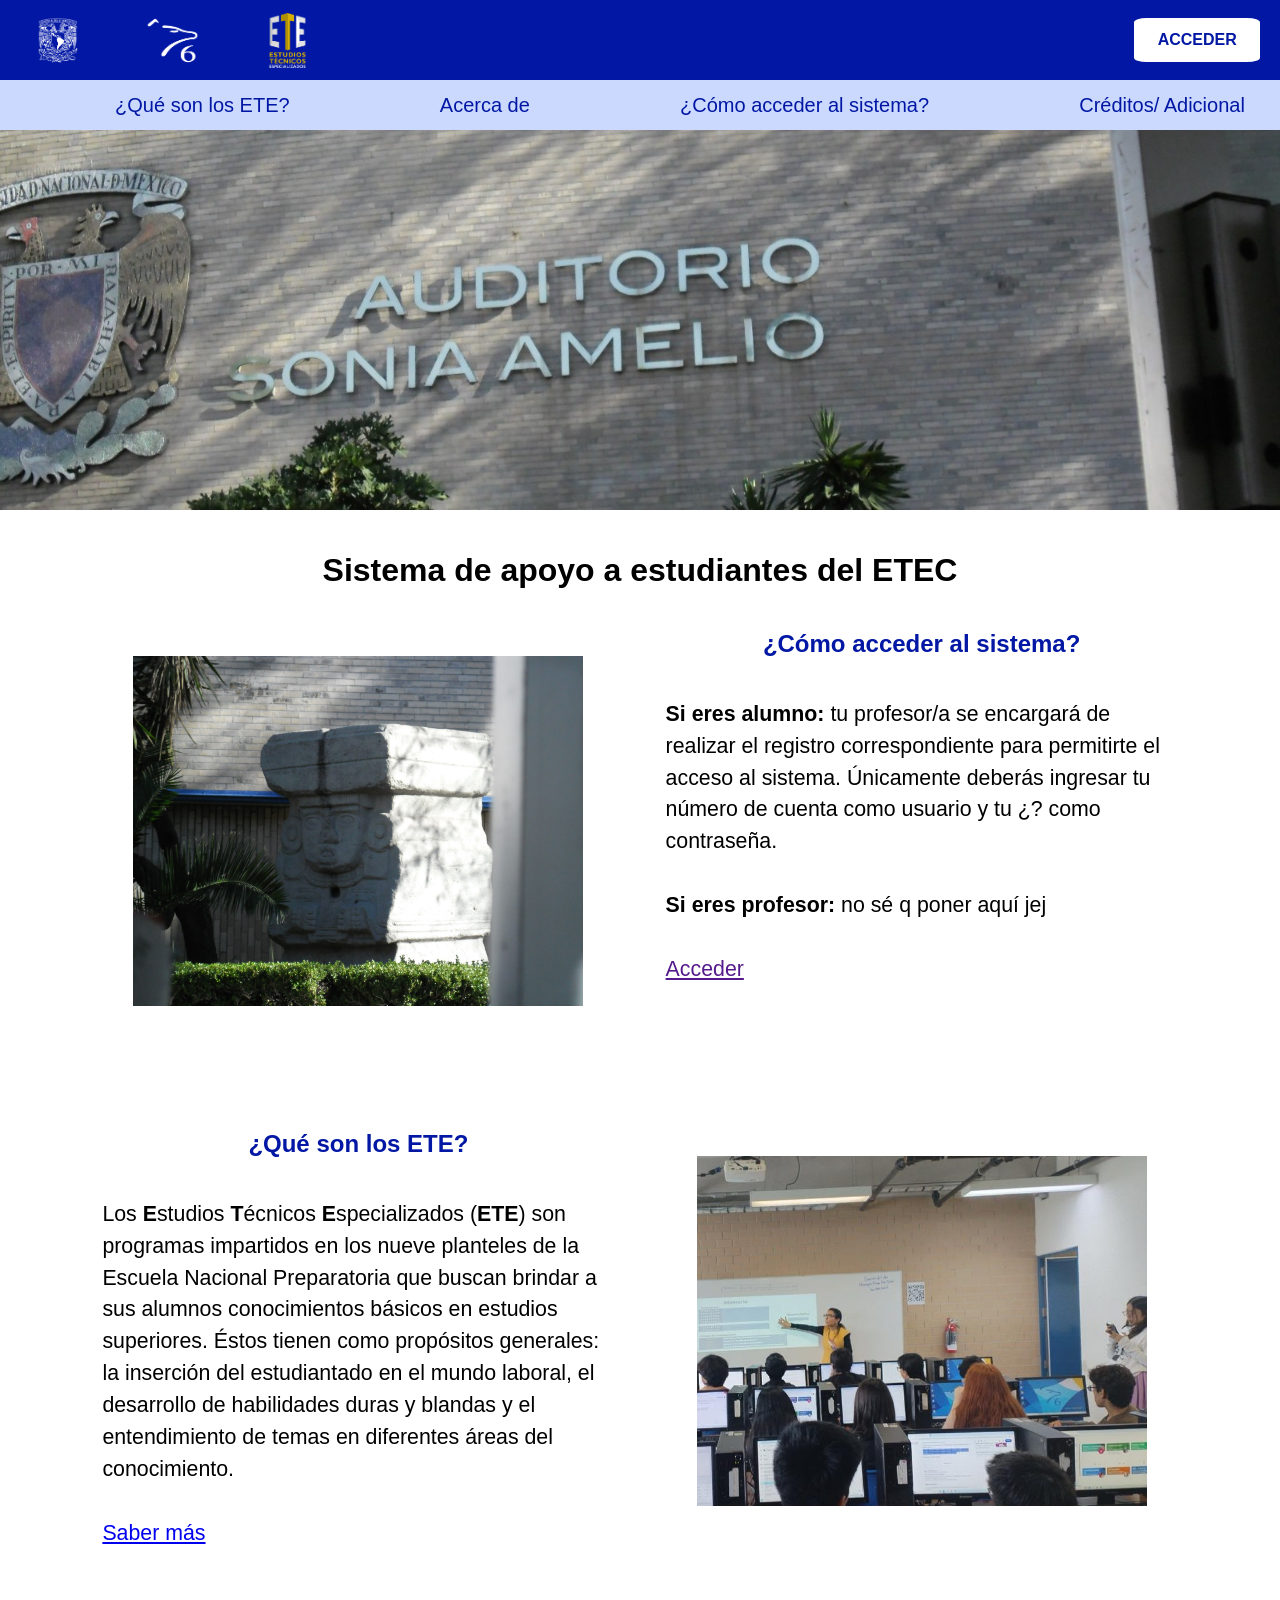
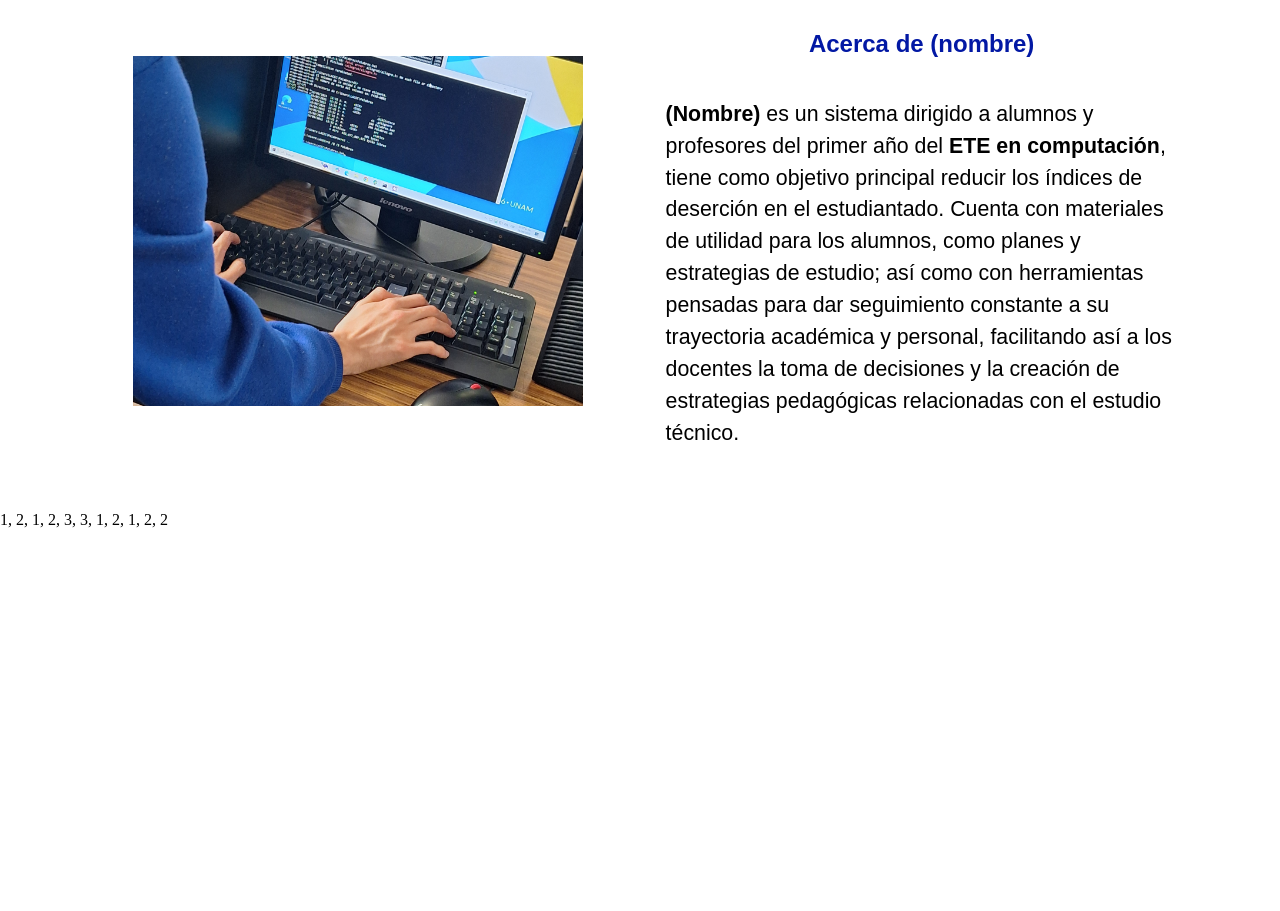
==== templates/index.html @ f6f23903 "feat(index.html) agrega index" ====
<!DOCTYPE html>
<html lang="es">
<head>
    <meta charset="UTF-8">
    <meta name="viewport" content="width=device-width, initial-scale=1.0">
    <link rel="stylesheet" href="../statics/css/inicio.css">

    <title> Inicio </title>
</head>

<body>
    <header>
        <!-- parte superior: muestra los logos de la UNAM, ENP6 y ETE y botón ACCEDER que redirige al login -->
        <div id="barra-logos">
            <img src= "../statics/imgs/logo-unam.png" class="logos" alt="logo UNAM">
            <img src="../statics/imgs/logo-prepa6.png" class="logos" alt="logo prepa seis">
            <img src="../statics/imgs/logo-ete.png" class="logos" alt="logo estudios técnicos especializados">
            <a href="#" id="acceder"> ACCEDER </a>
        </div>

        <!-- navbar (falta diseño responsivo): muestra las secciones dentro de esta página y redirige hacia ellas si se da click -->
        <nav id="barra-texto">
            <ul id = "nav-info">
                <li>
                    <a href="#info-ete"> ¿Qué son los ETE? </a>
                </li>
                <li>
                    <a href="#acerca-de"> Acerca de </a>
                </li>
                <li>
                    <a href="#como-acceder"> ¿Cómo acceder al sistema? </a>
                </li>
                <li>
                    <!-- aquí no supe qué agregar lol, pero se puede meter cualquier cosa -->
                    <a href= ""> Créditos/ Adicional </a>
                </li>
            </ul>
        </nav>
    </header>

    <main>
        <div id="head">
            <img src="../statics/imgs/auditorio.jpeg" id="auditorio">
        </div>
        <h1 class="titulos"> Sistema de apoyo a estudiantes del ETEC </h1>

        <!-- primera sección de este html: da información sobre el registro y acceso al sistema. -->
        <section class="secciones" id="como-acceder">
            <div class="contenedor-izq">
                <img src="../statics/imgs/totem.jpeg" alt="código del ete en computación" class="imagenes">
            </div>
            <div class="contenedor-der">
                <h2 class="titulos"> ¿Cómo acceder al sistema? </h2>
                <p class="info">
                    <b> Si eres alumno: </b> tu profesor/a se encargará de realizar el registro correspondiente para permitirte el acceso al sistema. Únicamente deberás ingresar tu número de cuenta como usuario y tu ¿? como contraseña. <br> <br>
                    <b> Si eres profesor: </b> no sé q poner aquí jej <br> <br>
                    <a href="" > Acceder </a>
                    <!-- falta link de redirección a login -->
                </p>
            </div>
        </section>

        <!-- segunda sección de este html: información general sobre qué es un ete + imagen  -->
        <!-- <div class="secciones" id="info-ete"> -->
        <section class="secciones" id="info-ete">
            <div class="contenedor-der">
                <img src="../statics/imgs/lacec.jpeg" alt="Computadora con código" class="imagenes">
            </div>
            <div class="contenedor-izq">
                <h2 class="titulos"> ¿Qué son los ETE? </h2>
                <p class="info"> Los <b>E</b>studios <b>T</b>écnicos <b>E</b>specializados (<b>ETE</b>) son programas impartidos en los nueve planteles de la Escuela Nacional Preparatoria que buscan brindar a sus alumnos conocimientos básicos en estudios superiores. Éstos tienen como propósitos generales: la inserción del estudiantado en el mundo laboral, el desarrollo de habilidades duras y blandas y el entendimiento de temas en diferentes áreas del conocimiento. <br> <br> <a href="https://www.ete.enp.unam.mx/"> Saber más </a> </p>
            </div>
        </section> 
        <!-- </div> -->

        <!-- tercera sección de este html: información específica sobre el sistema + imagen -->
        <!-- <div class="secciones" id="acerca-de"> -->
        <section class="secciones" id="acerca-de">
            <div class="contenedor-der">
                <h2 class="titulos"> Acerca de (nombre) </h2>
                <p class="info"> <b> (Nombre) </b> es un sistema dirigido a alumnos y profesores del primer año del <b> ETE en computación</b>, tiene como objetivo principal reducir los índices de deserción en el estudiantado. Cuenta con materiales de utilidad para los alumnos, como planes y estrategias de estudio; así como con herramientas pensadas para dar seguimiento constante a su trayectoria académica y personal, facilitando así a los docentes la toma de decisiones y la creación de estrategias pedagógicas relacionadas con el estudio técnico. </p>
            </div>
            <div class="contenedor-izq">
                <img src="../statics/imgs/computadora.jpg" alt="código del ete en computación" class="imagenes">
            </div>
        </section>
        <!-- </div> -->

        <!-- <div class="secciones" id="como-acceder"> -->
    <!-- </div> -->
    </main>
</body>
</html>

1, 2, 1, 2, 3, 3, 1, 2, 1, 2, 2
---- statics/css/inicio.css ----
/* FALTA DISEÑO RESPONSIVO */
/* main {
    display: grid;
} */
body {
    margin: 0;
}

/* para subtitulos de cada sección */
h2 {
    color: #0218a4;
}

/* checar problema con el height (no toma la altura de los elementos que se encuentran dentro del section) */
section {
    /* height: auto; */
    /* altura fija */
    height: 500px;
}  

/* mantiene la navbar y los logos hasta arriba del documento aunque se haga scroll */
header {
    position: sticky;
    top: 0;
    z-index: 1000;
}

/* estilado para texto plano de cada sección */
.info {
    font-family: Arial, Helvetica, sans-serif;
    font-size: 16pt;
    padding: 10%;
    padding-top: 3%;
    text-align: left !important;
    line-height: 1.5;
}

/* para definir tamaños de imágenes y fit cover */
.imagenes {
    width: 450px;
    height: 350px;
    object-fit: cover;
    /* margin: 5%; */
    margin-top: 7%;
}

.titulos {
    text-align: center;
    font-family: Arial, Helvetica, sans-serif;
    margin-top: 3%;
}

/* contenedor fijo a la derecha del documento */
.contenedor-der {
    width: 50%;
    height: 100%;
    position: absolute;
    right: 0;
    text-align: center;
    margin-right: 3%;
    /* display: flex;
    align-items: center;
    flex-direction: column; */
}

/* contenedor fijo a la izquierda del documento */
.contenedor-izq {
    width: 50%;
    height: 100%;
    position: absolute;
    left: 0;
    text-align: center;
    margin-left: 3%;
    /* display: flex;
    align-items: center;
    flex-direction: column; */
}

.logos {
    margin-left: 30px;
    margin-right: 30px;
    width: 55px;
}

/* color y tamaño de la barra superior en donde se muestran los logos */
#barra-logos {
    background-color: #0218a4;
    height: 80px;
    display: flex;
    align-items: center;
}

#barra-texto {
    background-color: #cbd9ff;
    height: 50px;
    /* display: flex; */
}

/* ajusta el tamaño y disposición de los elementos de la navbar para que se muestren en horizontal y con espacio entre si*/
#nav-info {
    margin: 0;
    width: 100%;
    height: 100%;
    list-style: none;
    display: flex;
    justify-content: space-around;
    flex-direction: row;
    align-items: center;
}
#barra-texto a{
    color: #0218a4;
    text-decoration: none;
    font-family: Arial, Helvetica, sans-serif;
    font-size: 15pt;
    /* padding-left: 66px; */
}

#acceder {
    position: fixed;
    right: 0;
    text-align: center;
    width: 100px;
    margin-right: 20px;
    border-radius: 10%;
    color: #0218a4;
    background-color: white;
    padding: 1%;
    text-decoration: none;
    font-family: Arial, Helvetica, sans-serif;
    font-weight: bold;
}

#head {
    width: 100%;
}

#auditorio {
    width: 100%;
}
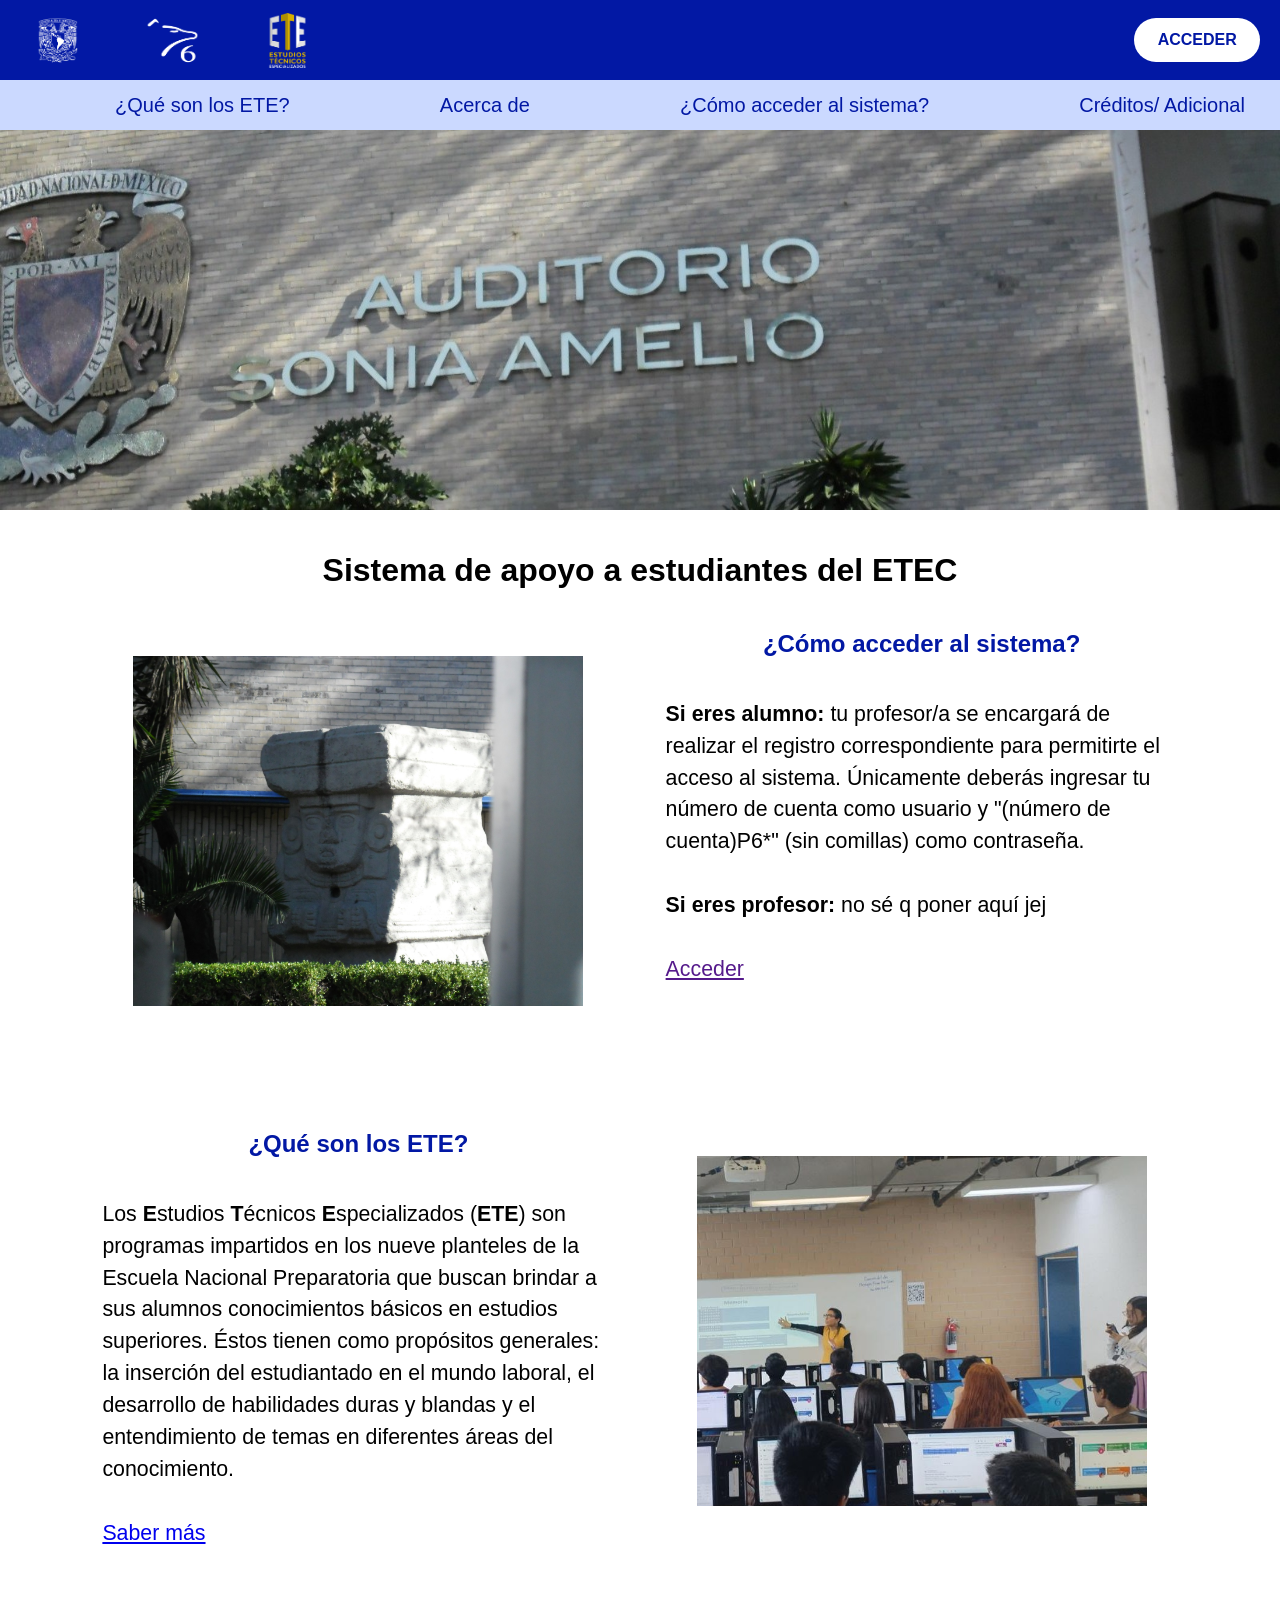
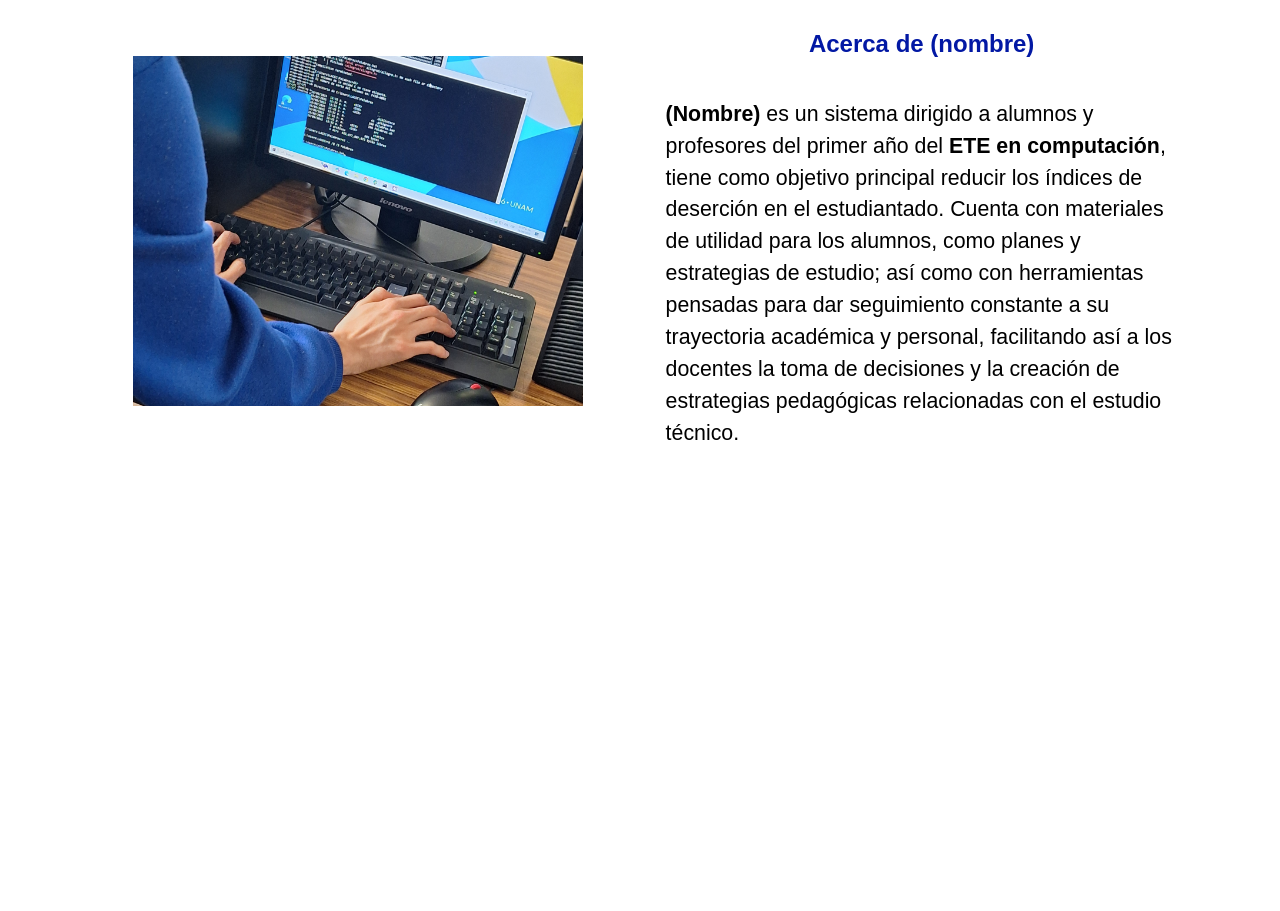
==== commit 2dfc017d: "style(index) cambia flujo de la página" ====
--- a/templates/index.html
+++ b/templates/index.html
@@ -52,7 +52,7 @@
             <div class="contenedor-der">
                 <h2 class="titulos"> ¿Cómo acceder al sistema? </h2>
                 <p class="info">
-                    <b> Si eres alumno: </b> tu profesor/a se encargará de realizar el registro correspondiente para permitirte el acceso al sistema. Únicamente deberás ingresar tu número de cuenta como usuario y tu ¿? como contraseña. <br> <br>
+                    <b> Si eres alumno: </b> tu profesor/a se encargará de realizar el registro correspondiente para permitirte el acceso al sistema. Únicamente deberás ingresar tu número de cuenta como usuario y "(número de cuenta)P6*" (sin comillas) como contraseña. <br> <br>
                     <b> Si eres profesor: </b> no sé q poner aquí jej <br> <br>
                     <a href="" > Acceder </a>
                     <!-- falta link de redirección a login -->
@@ -90,6 +90,4 @@
     <!-- </div> -->
     </main>
 </body>
-</html>
-
-1, 2, 1, 2, 3, 3, 1, 2, 1, 2, 2+</html>
--- a/statics/css/inicio.css
+++ b/statics/css/inicio.css
@@ -121,7 +121,7 @@
     text-align: center;
     width: 100px;
     margin-right: 20px;
-    border-radius: 10%;
+    border-radius: 35px;
     color: #0218a4;
     background-color: white;
     padding: 1%;
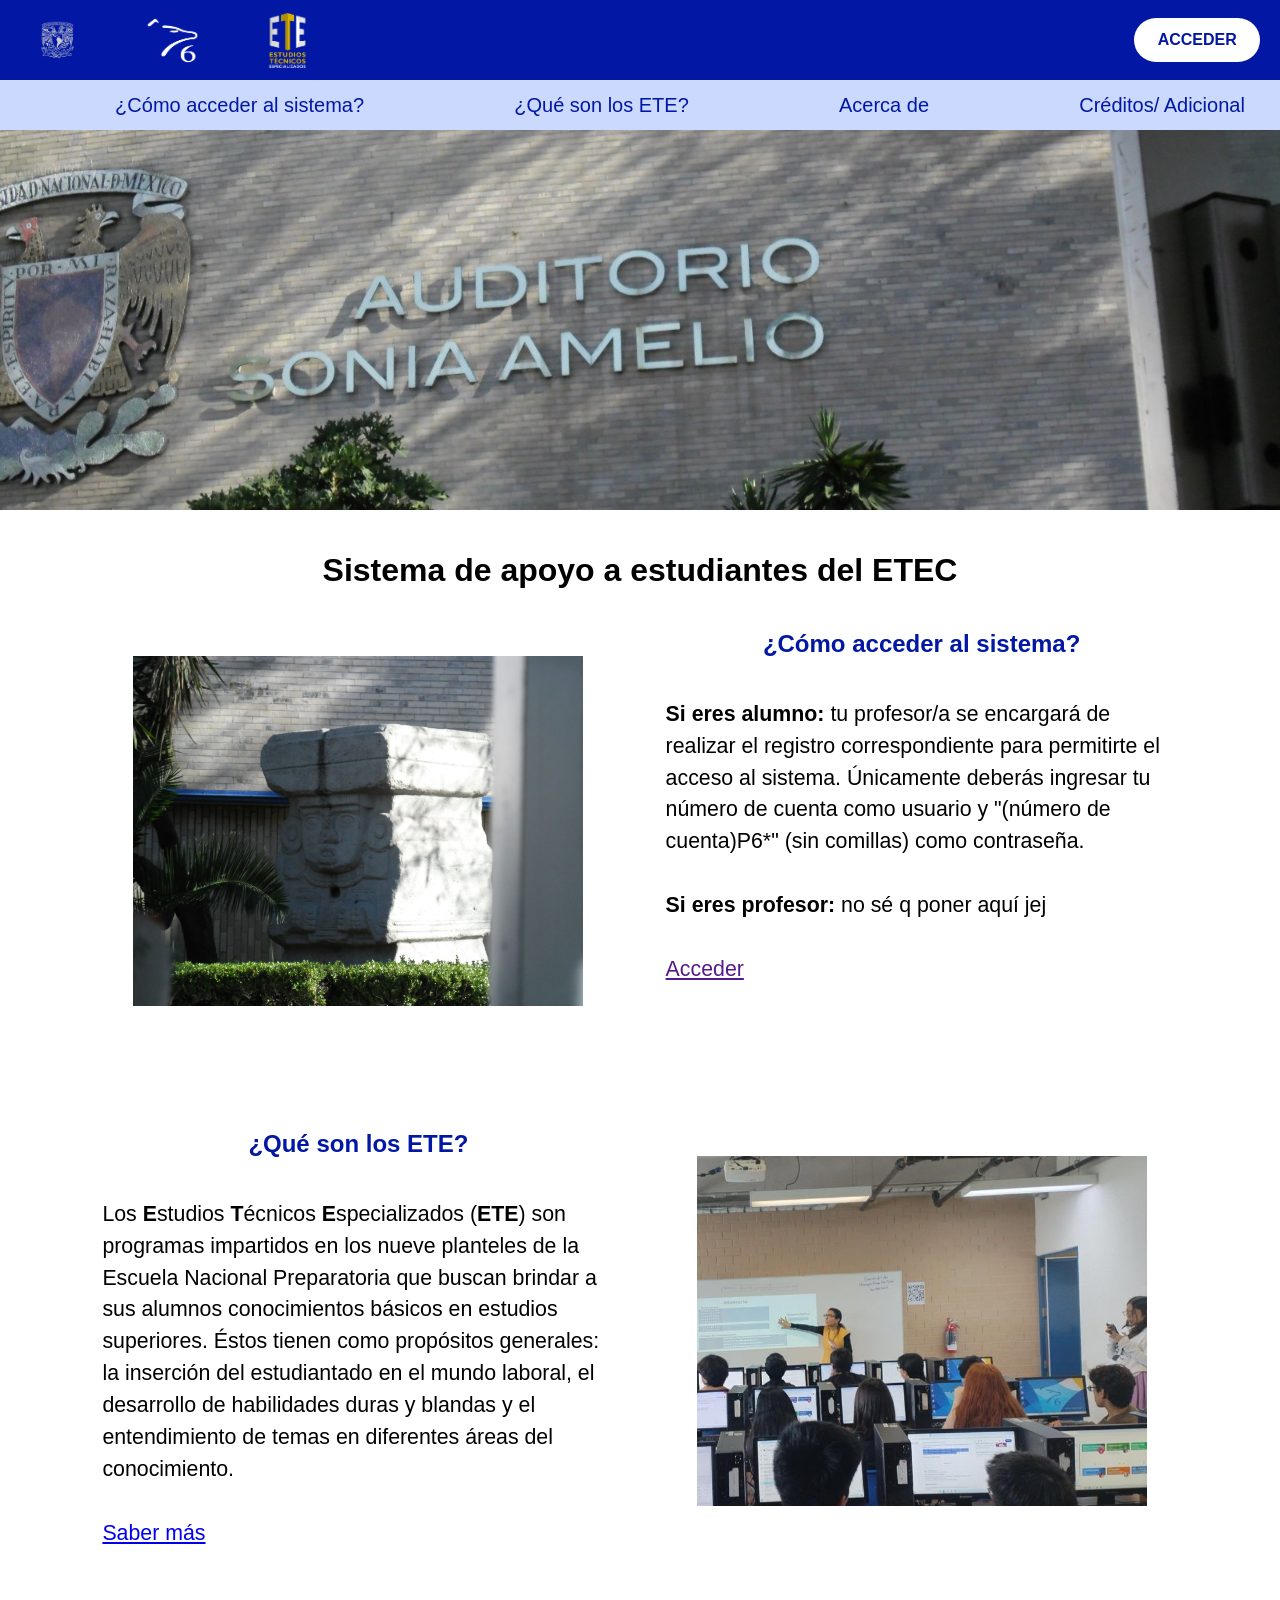
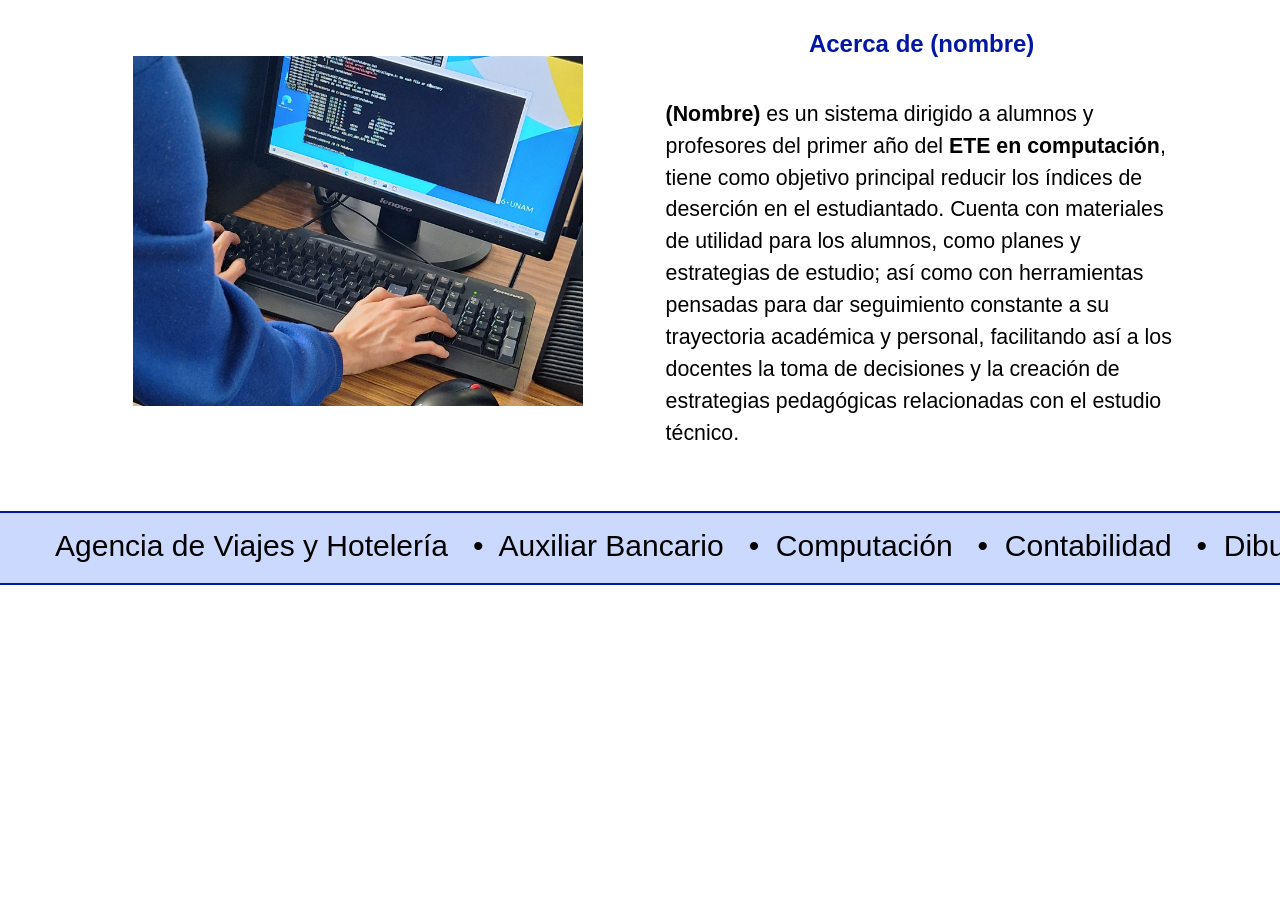
==== commit 0763a200: "style(index): añade animacion al inicio" ====
--- a/templates/index.html
+++ b/templates/index.html
@@ -22,13 +22,13 @@
         <nav id="barra-texto">
             <ul id = "nav-info">
                 <li>
+                    <a href="#como-acceder"> ¿Cómo acceder al sistema? </a>
+                </li>
+                <li>
                     <a href="#info-ete"> ¿Qué son los ETE? </a>
                 </li>
                 <li>
                     <a href="#acerca-de"> Acerca de </a>
-                </li>
-                <li>
-                    <a href="#como-acceder"> ¿Cómo acceder al sistema? </a>
                 </li>
                 <li>
                     <!-- aquí no supe qué agregar lol, pero se puede meter cualquier cosa -->
@@ -84,6 +84,21 @@
                 <img src="../statics/imgs/computadora.jpg" alt="código del ete en computación" class="imagenes">
             </div>
         </section>
+        <div class="animacion">
+            <ul class="contenido">
+                <li class="ete"> &nbsp; Agencia de Viajes y Hotelería &nbsp; &bull;</li>
+                <li class="ete"> &nbsp; Auxiliar Bancario &nbsp; &bull;</li>
+                <li class="ete"> &nbsp; Computación &nbsp; &bull; </li>
+                <li class="ete"> &nbsp; Contabilidad &nbsp; &bull;</li>
+                <li class="ete"> &nbsp; Dibujo Arquitectónico &nbsp; &bull;</li>
+                <li class="ete"> &nbsp; Enseñanza de Inglés &nbsp; &bull;</li>
+                <li class="ete"> &nbsp; Fotógrafo, Laboratista y Prensa &nbsp; &bull;</li>
+                <li class="ete"> &nbsp; Histopatología &nbsp; &bull;</li>
+                <li class="ete"> &nbsp; Auxiliar Laboratorista Químico &nbsp; &bull;</li>
+                <li class="ete"> &nbsp; Museógrafo Restaurador &nbsp; &bull;</li>
+                <li class="ete"> &nbsp; Auxiliar Nutriólogo &nbsp; &bull;</li>
+            </ul>
+        </div> 
         <!-- </div> -->
 
         <!-- <div class="secciones" id="como-acceder"> -->
--- a/statics/css/inicio.css
+++ b/statics/css/inicio.css
@@ -24,6 +24,37 @@
     top: 0;
     z-index: 1000;
 }
+
+.animacion {
+    width: 100%;
+    height: 70px;
+    border-top: 2px solid #0218a4;
+    border-bottom: 2px solid #0218a4;
+    overflow: hidden;
+    background-color: #cbd9ff;
+    margin-bottom: 30px;
+}
+
+.animacion li {
+    font-size: 30px;
+    font-family: Arial, Helvetica, sans-serif;
+}
+
+.contenido {
+    display: flex;
+    list-style: none;
+    animation: scrolling 10s linear infinite;
+}
+
+.ete {
+    flex-shrink: 0;
+}
+
+@keyframes scrolling {
+    0% {transform: translateX(0) }
+    100% {transform: translateX(-100%) }
+}
+
 
 /* estilado para texto plano de cada sección */
 .info {
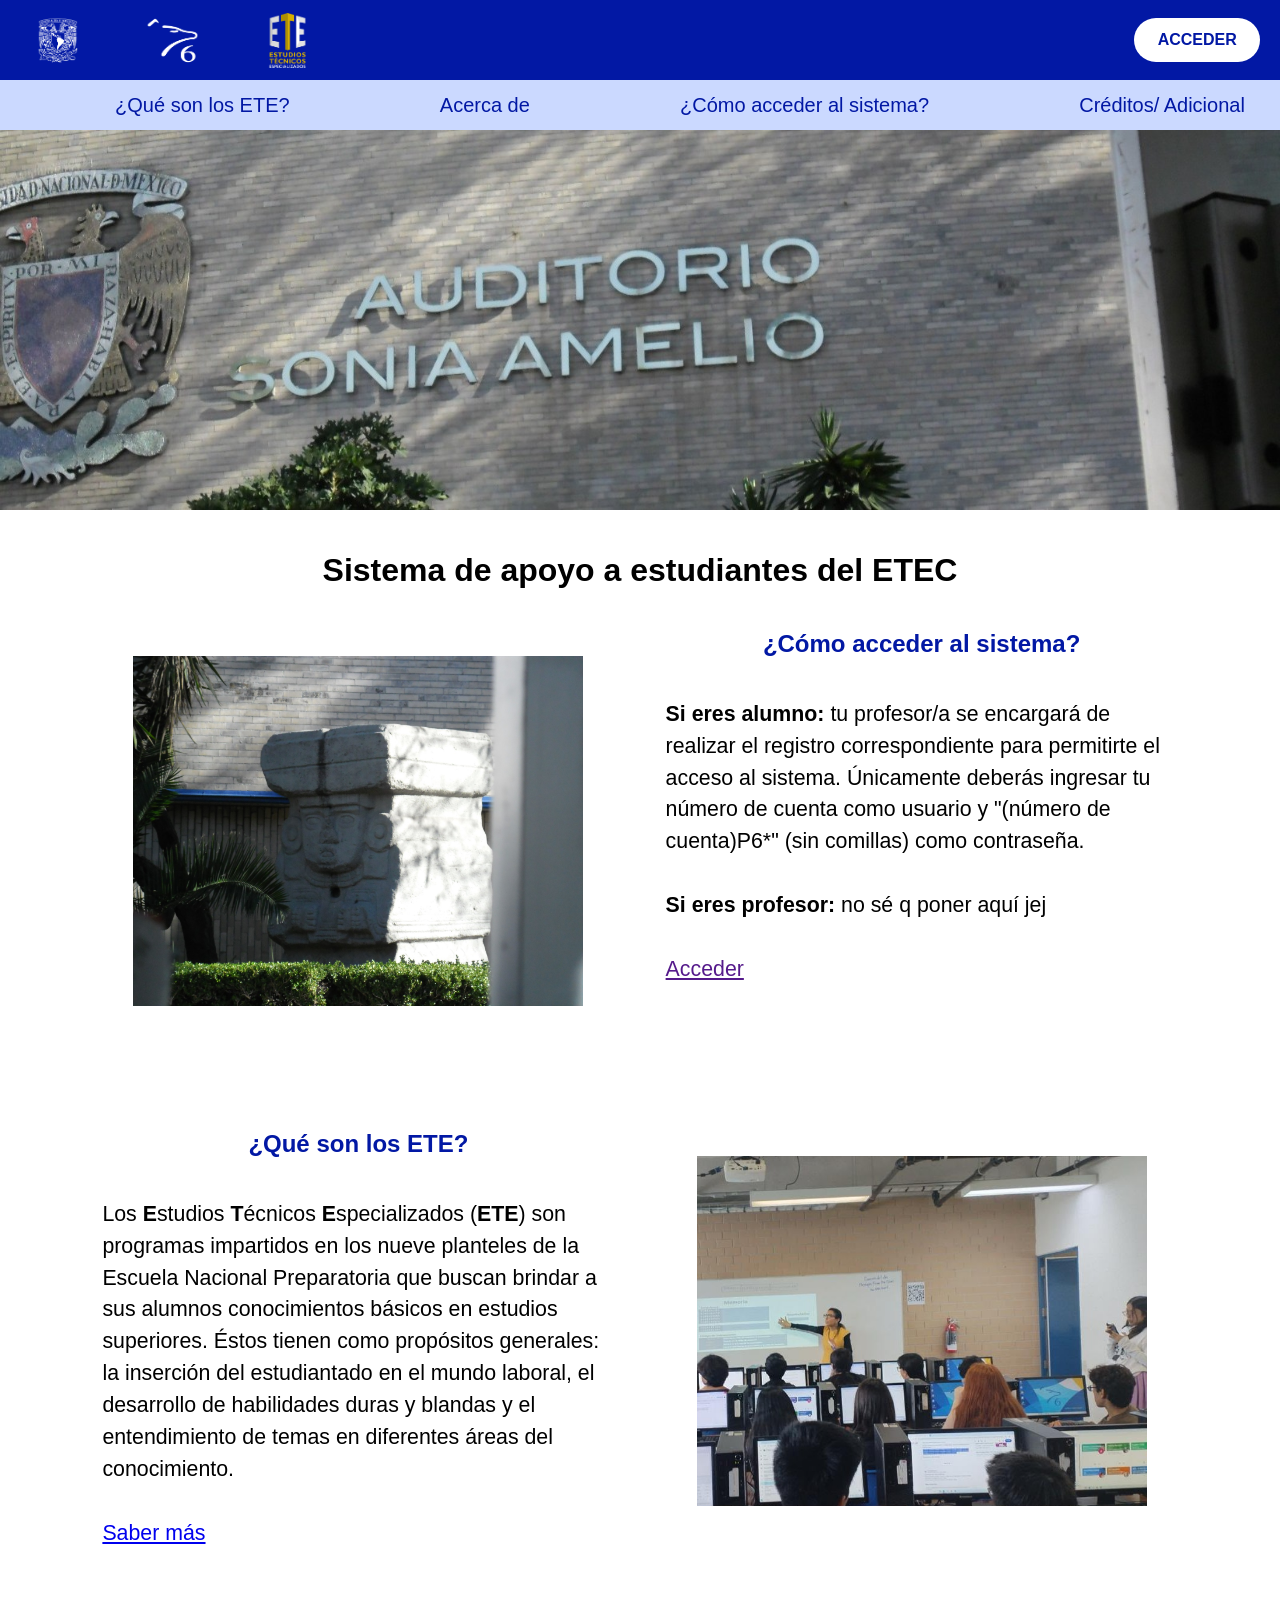
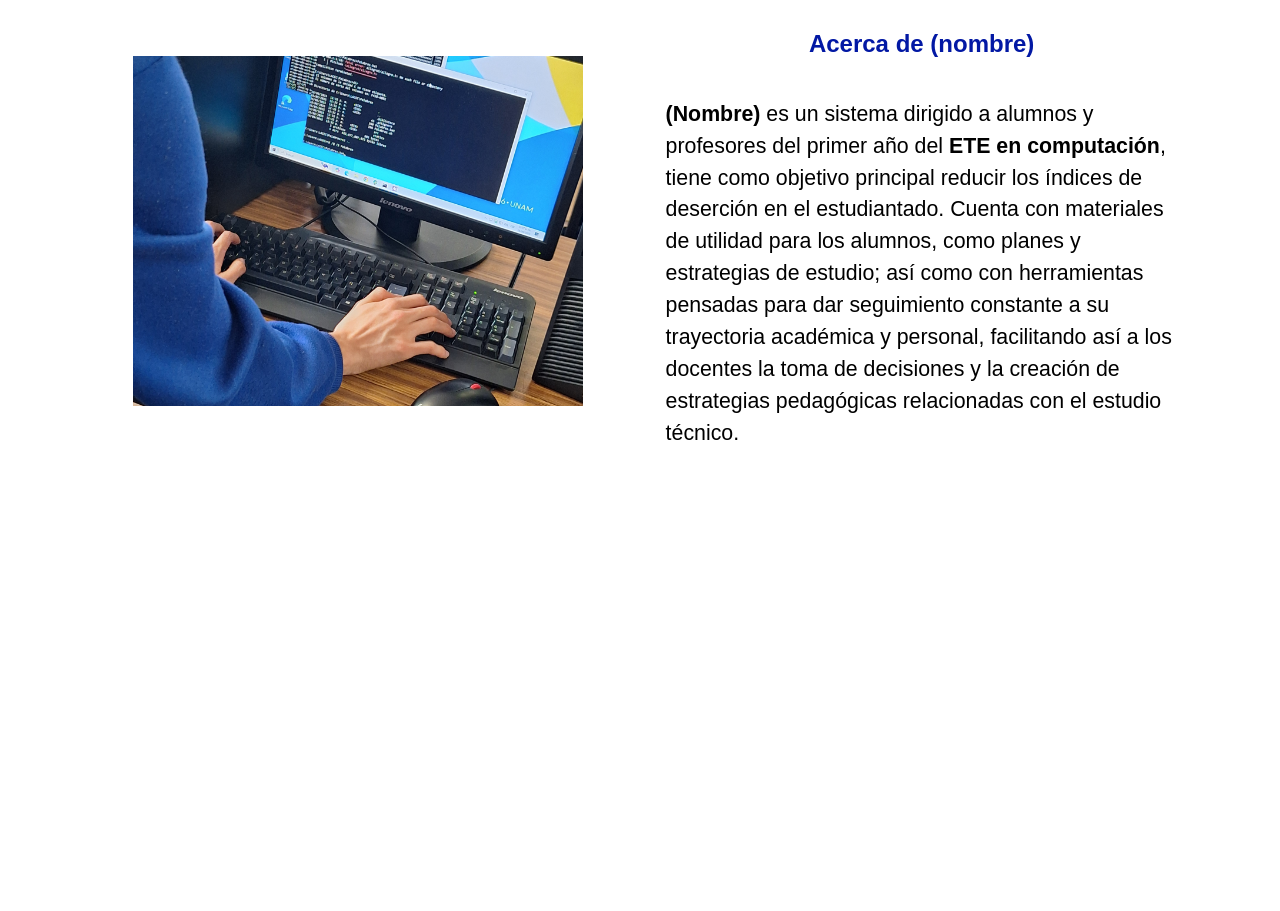
==== commit f8554dfa: "refactor[logo-unam.png] : dejamos la versión de rama origin/main del logo." ====
--- a/templates/index.html
+++ b/templates/index.html
@@ -22,13 +22,13 @@
         <nav id="barra-texto">
             <ul id = "nav-info">
                 <li>
-                    <a href="#como-acceder"> ¿Cómo acceder al sistema? </a>
-                </li>
-                <li>
                     <a href="#info-ete"> ¿Qué son los ETE? </a>
                 </li>
                 <li>
                     <a href="#acerca-de"> Acerca de </a>
+                </li>
+                <li>
+                    <a href="#como-acceder"> ¿Cómo acceder al sistema? </a>
                 </li>
                 <li>
                     <!-- aquí no supe qué agregar lol, pero se puede meter cualquier cosa -->
@@ -84,21 +84,6 @@
                 <img src="../statics/imgs/computadora.jpg" alt="código del ete en computación" class="imagenes">
             </div>
         </section>
-        <div class="animacion">
-            <ul class="contenido">
-                <li class="ete"> &nbsp; Agencia de Viajes y Hotelería &nbsp; &bull;</li>
-                <li class="ete"> &nbsp; Auxiliar Bancario &nbsp; &bull;</li>
-                <li class="ete"> &nbsp; Computación &nbsp; &bull; </li>
-                <li class="ete"> &nbsp; Contabilidad &nbsp; &bull;</li>
-                <li class="ete"> &nbsp; Dibujo Arquitectónico &nbsp; &bull;</li>
-                <li class="ete"> &nbsp; Enseñanza de Inglés &nbsp; &bull;</li>
-                <li class="ete"> &nbsp; Fotógrafo, Laboratista y Prensa &nbsp; &bull;</li>
-                <li class="ete"> &nbsp; Histopatología &nbsp; &bull;</li>
-                <li class="ete"> &nbsp; Auxiliar Laboratorista Químico &nbsp; &bull;</li>
-                <li class="ete"> &nbsp; Museógrafo Restaurador &nbsp; &bull;</li>
-                <li class="ete"> &nbsp; Auxiliar Nutriólogo &nbsp; &bull;</li>
-            </ul>
-        </div> 
         <!-- </div> -->
 
         <!-- <div class="secciones" id="como-acceder"> -->
--- a/statics/css/inicio.css
+++ b/statics/css/inicio.css
@@ -24,37 +24,6 @@
     top: 0;
     z-index: 1000;
 }
-
-.animacion {
-    width: 100%;
-    height: 70px;
-    border-top: 2px solid #0218a4;
-    border-bottom: 2px solid #0218a4;
-    overflow: hidden;
-    background-color: #cbd9ff;
-    margin-bottom: 30px;
-}
-
-.animacion li {
-    font-size: 30px;
-    font-family: Arial, Helvetica, sans-serif;
-}
-
-.contenido {
-    display: flex;
-    list-style: none;
-    animation: scrolling 10s linear infinite;
-}
-
-.ete {
-    flex-shrink: 0;
-}
-
-@keyframes scrolling {
-    0% {transform: translateX(0) }
-    100% {transform: translateX(-100%) }
-}
-
 
 /* estilado para texto plano de cada sección */
 .info {
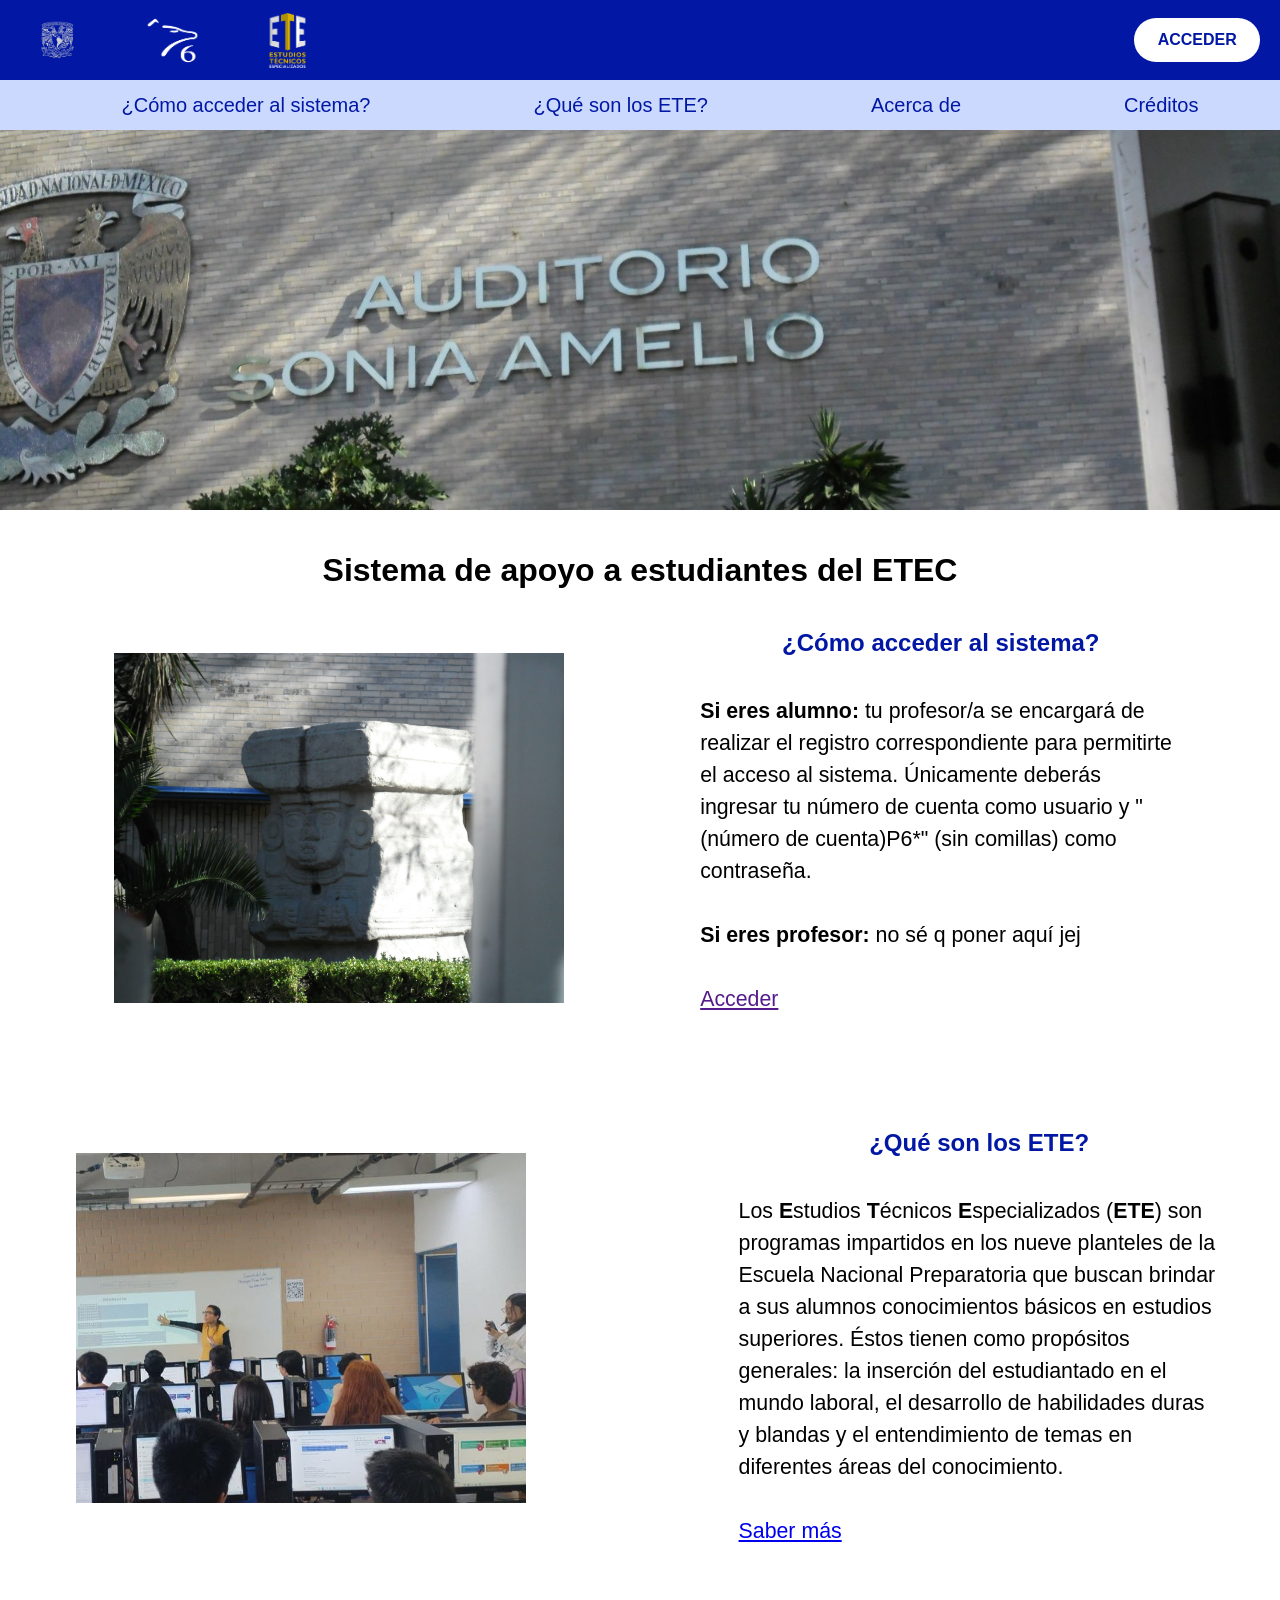
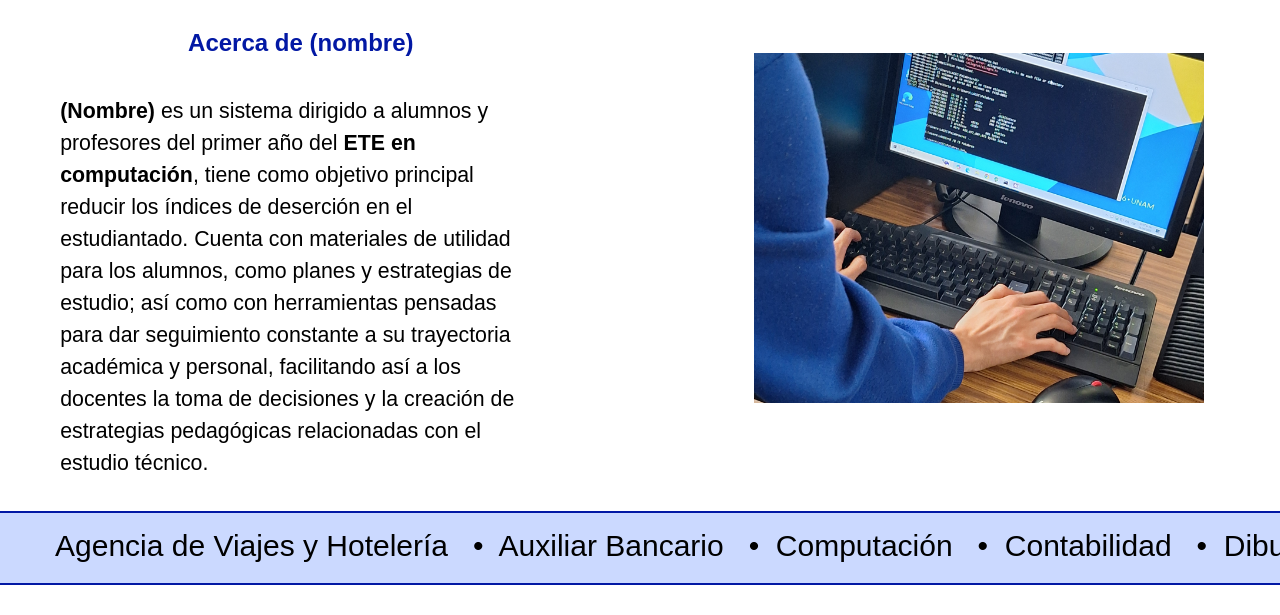
==== commit 588e8c22: "style(index): hace ajustes en barra de navegacion" ====
--- a/templates/index.html
+++ b/templates/index.html
@@ -22,17 +22,17 @@
         <nav id="barra-texto">
             <ul id = "nav-info">
                 <li>
+                    <a href="#como-acceder"> ¿Cómo acceder al sistema? </a>
+                </li>
+                <li>
                     <a href="#info-ete"> ¿Qué son los ETE? </a>
                 </li>
                 <li>
                     <a href="#acerca-de"> Acerca de </a>
                 </li>
                 <li>
-                    <a href="#como-acceder"> ¿Cómo acceder al sistema? </a>
-                </li>
-                <li>
                     <!-- aquí no supe qué agregar lol, pero se puede meter cualquier cosa -->
-                    <a href= ""> Créditos/ Adicional </a>
+                    <a href= ""> Créditos </a>
                 </li>
             </ul>
         </nav>
@@ -84,6 +84,21 @@
                 <img src="../statics/imgs/computadora.jpg" alt="código del ete en computación" class="imagenes">
             </div>
         </section>
+        <div class="animacion">
+            <ul class="contenido">
+                <li class="ete"> &nbsp; Agencia de Viajes y Hotelería &nbsp; &bull;</li>
+                <li class="ete"> &nbsp; Auxiliar Bancario &nbsp; &bull;</li>
+                <li class="ete"> &nbsp; Computación &nbsp; &bull; </li>
+                <li class="ete"> &nbsp; Contabilidad &nbsp; &bull;</li>
+                <li class="ete"> &nbsp; Dibujo Arquitectónico &nbsp; &bull;</li>
+                <li class="ete"> &nbsp; Enseñanza de Inglés &nbsp; &bull;</li>
+                <li class="ete"> &nbsp; Fotógrafo, Laboratista y Prensa &nbsp; &bull;</li>
+                <li class="ete"> &nbsp; Histopatología &nbsp; &bull;</li>
+                <li class="ete"> &nbsp; Auxiliar Laboratorista Químico &nbsp; &bull;</li>
+                <li class="ete"> &nbsp; Museógrafo Restaurador &nbsp; &bull;</li>
+                <li class="ete"> &nbsp; Auxiliar Nutriólogo &nbsp; &bull;</li>
+            </ul>
+        </div> 
         <!-- </div> -->
 
         <!-- <div class="secciones" id="como-acceder"> -->
--- a/statics/css/inicio.css
+++ b/statics/css/inicio.css
@@ -4,6 +4,8 @@
 } */
 body {
     margin: 0;
+    display: flex;
+    flex-direction: column;
 }
 
 /* para subtitulos de cada sección */
@@ -13,9 +15,9 @@
 
 /* checar problema con el height (no toma la altura de los elementos que se encuentran dentro del section) */
 section {
-    /* height: auto; */
-    /* altura fija */
+    display: flex;
     height: 500px;
+    flex-direction: row;
 }  
 
 /* mantiene la navbar y los logos hasta arriba del documento aunque se haga scroll */
@@ -23,6 +25,41 @@
     position: sticky;
     top: 0;
     z-index: 1000;
+}
+
+/* define la animación 'scrolling' para que los elementos se desplacen de su posición hasta ocultarse por el lado izquierdo*/
+@keyframes scrolling {
+    0% {transform: translateX(0) }
+    100% {transform: translateX(-100%) }
+}
+
+/* style de efecto marquee */
+.animacion {
+    width: 100%;
+    height: 70px;
+    border-top: 2px solid #0218a4;
+    border-bottom: 2px solid #0218a4;
+    overflow: hidden;
+    background-color: #cbd9ff;
+    margin-bottom: 30px;
+}
+
+/* tamaño y font family de los ete que se muestran en la animación */
+.animacion li {
+    font-size: 30px;
+    font-family: Arial, Helvetica, sans-serif;
+}
+
+/* define duración, velocidad constante (linear) y repitición en bucle (infinite) de animación*/
+.contenido {
+    display: flex;
+    list-style: none;
+    animation: scrolling 10s linear infinite;
+}
+
+/* para que los nombres de cada ete no se reduzcan en tamaño aunque el contenedor lo haga */
+.ete {
+    flex-shrink: 0;
 }
 
 /* estilado para texto plano de cada sección */
@@ -54,7 +91,7 @@
 .contenedor-der {
     width: 50%;
     height: 100%;
-    position: absolute;
+    position: relative;
     right: 0;
     text-align: center;
     margin-right: 3%;
@@ -67,7 +104,7 @@
 .contenedor-izq {
     width: 50%;
     height: 100%;
-    position: absolute;
+    position: relative;
     left: 0;
     text-align: center;
     margin-left: 3%;
@@ -84,6 +121,7 @@
 
 /* color y tamaño de la barra superior en donde se muestran los logos */
 #barra-logos {
+    width: 100%;
     background-color: #0218a4;
     height: 80px;
     display: flex;
@@ -93,12 +131,12 @@
 #barra-texto {
     background-color: #cbd9ff;
     height: 50px;
-    /* display: flex; */
+    display: flex;
 }
 
 /* ajusta el tamaño y disposición de los elementos de la navbar para que se muestren en horizontal y con espacio entre si*/
 #nav-info {
-    margin: 0;
+    margin-top: 0;
     width: 100%;
     height: 100%;
     list-style: none;
@@ -116,7 +154,7 @@
 }
 
 #acceder {
-    position: fixed;
+    position: absolute;
     right: 0;
     text-align: center;
     width: 100px;
@@ -134,6 +172,7 @@
     width: 100%;
 }
 
+/* tamaño del banner del auditorio */
 #auditorio {
     width: 100%;
 }
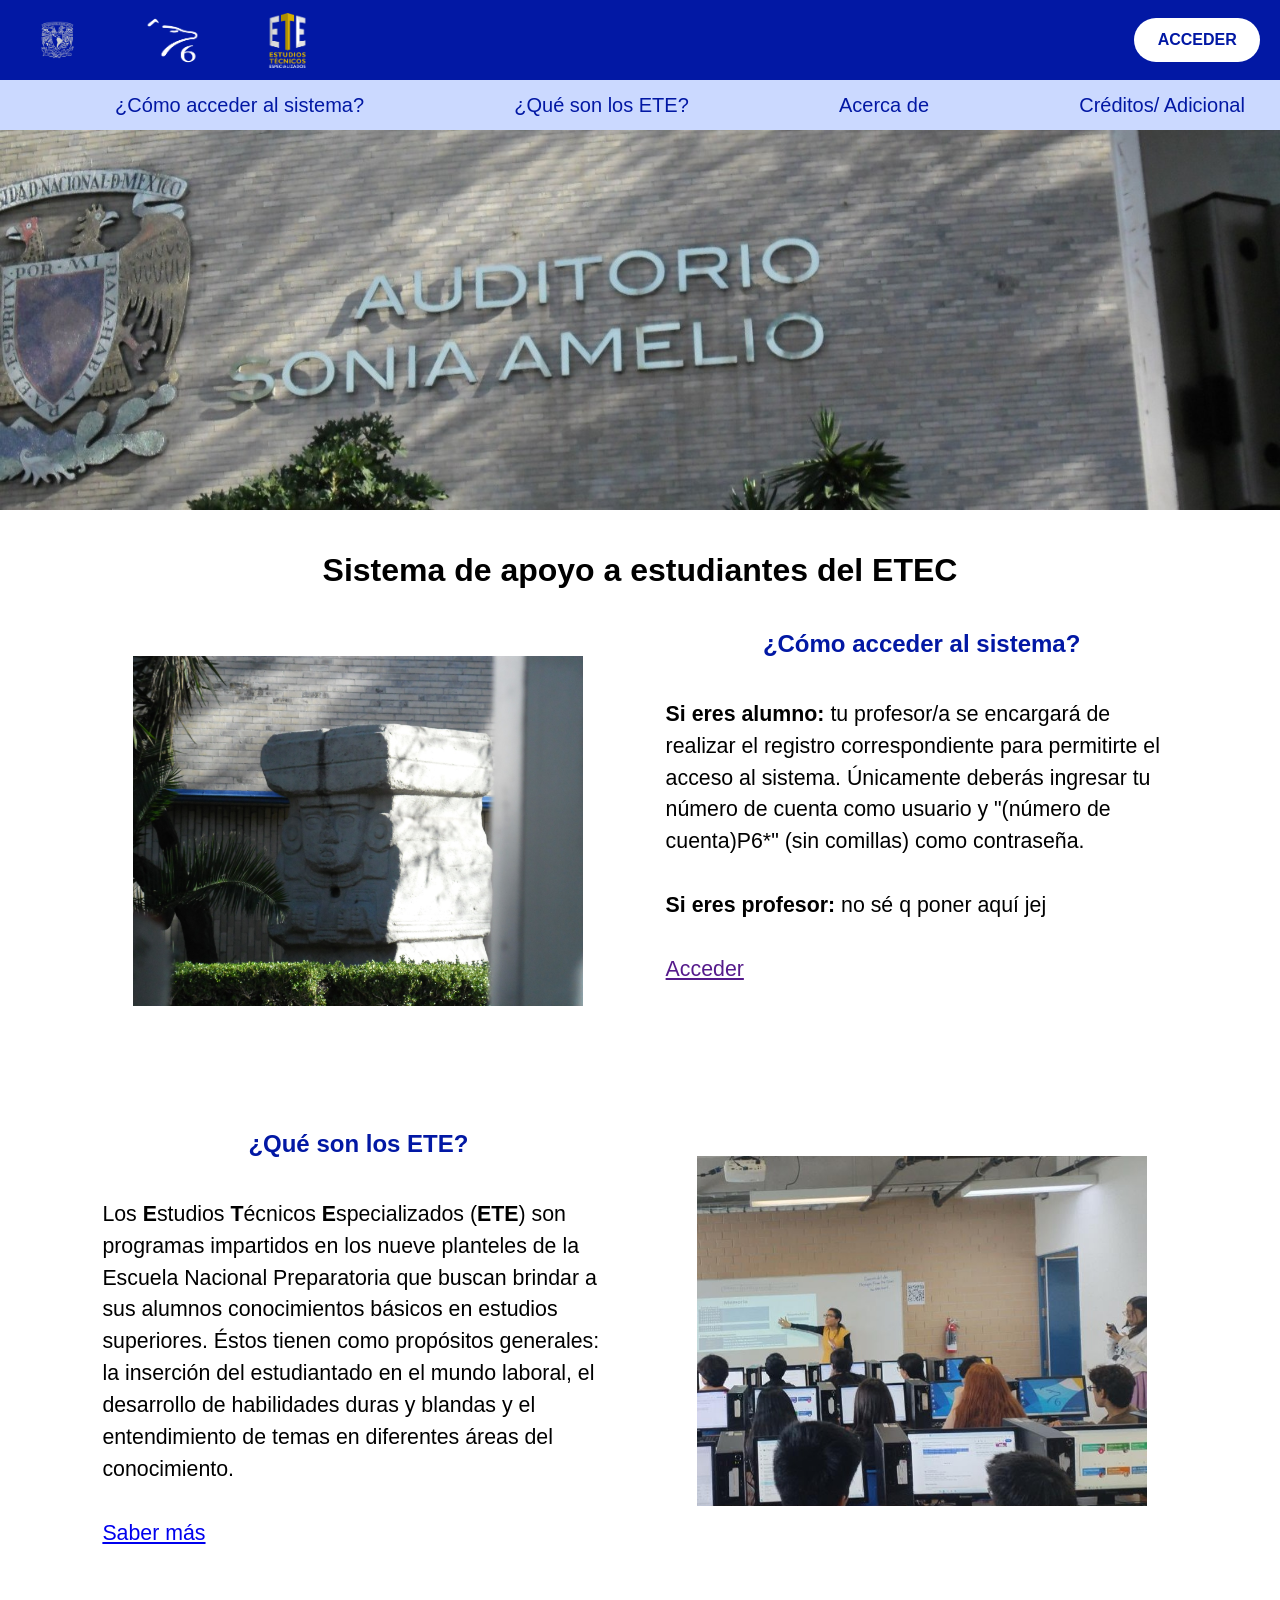
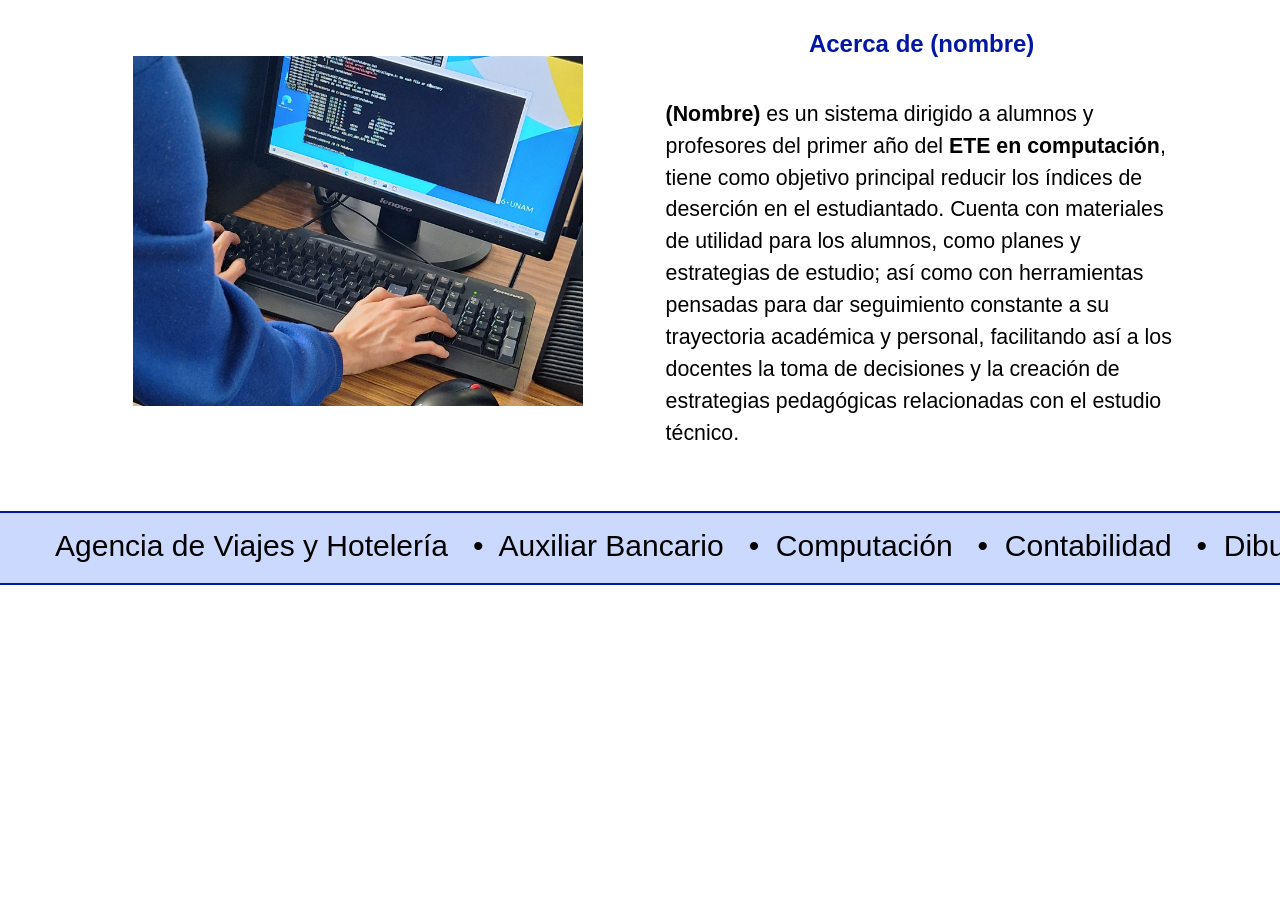
==== commit 35a24e68: "Merge remote-tracking branch 'origin/inicio' into develop" ====
--- a/templates/index.html
+++ b/templates/index.html
@@ -32,7 +32,7 @@
                 </li>
                 <li>
                     <!-- aquí no supe qué agregar lol, pero se puede meter cualquier cosa -->
-                    <a href= ""> Créditos </a>
+                    <a href= ""> Créditos/ Adicional </a>
                 </li>
             </ul>
         </nav>
--- a/statics/css/inicio.css
+++ b/statics/css/inicio.css
@@ -4,8 +4,6 @@
 } */
 body {
     margin: 0;
-    display: flex;
-    flex-direction: column;
 }
 
 /* para subtitulos de cada sección */
@@ -15,9 +13,9 @@
 
 /* checar problema con el height (no toma la altura de los elementos que se encuentran dentro del section) */
 section {
-    display: flex;
+    /* height: auto; */
+    /* altura fija */
     height: 500px;
-    flex-direction: row;
 }  
 
 /* mantiene la navbar y los logos hasta arriba del documento aunque se haga scroll */
@@ -25,12 +23,6 @@
     position: sticky;
     top: 0;
     z-index: 1000;
-}
-
-/* define la animación 'scrolling' para que los elementos se desplacen de su posición hasta ocultarse por el lado izquierdo*/
-@keyframes scrolling {
-    0% {transform: translateX(0) }
-    100% {transform: translateX(-100%) }
 }
 
 /* style de efecto marquee */
@@ -48,6 +40,12 @@
 .animacion li {
     font-size: 30px;
     font-family: Arial, Helvetica, sans-serif;
+}
+
+/* define la animación 'scrolling' para que los elementos se desplacen de su posición hasta ocultarse por el lado izquierdo*/
+@keyframes scrolling {
+    0% {transform: translateX(0) }
+    100% {transform: translateX(-100%) }
 }
 
 /* define duración, velocidad constante (linear) y repitición en bucle (infinite) de animación*/
@@ -91,7 +89,7 @@
 .contenedor-der {
     width: 50%;
     height: 100%;
-    position: relative;
+    position: absolute;
     right: 0;
     text-align: center;
     margin-right: 3%;
@@ -104,7 +102,7 @@
 .contenedor-izq {
     width: 50%;
     height: 100%;
-    position: relative;
+    position: absolute;
     left: 0;
     text-align: center;
     margin-left: 3%;
@@ -131,12 +129,12 @@
 #barra-texto {
     background-color: #cbd9ff;
     height: 50px;
-    display: flex;
+    /* display: flex; */
 }
 
 /* ajusta el tamaño y disposición de los elementos de la navbar para que se muestren en horizontal y con espacio entre si*/
 #nav-info {
-    margin-top: 0;
+    margin: 0;
     width: 100%;
     height: 100%;
     list-style: none;
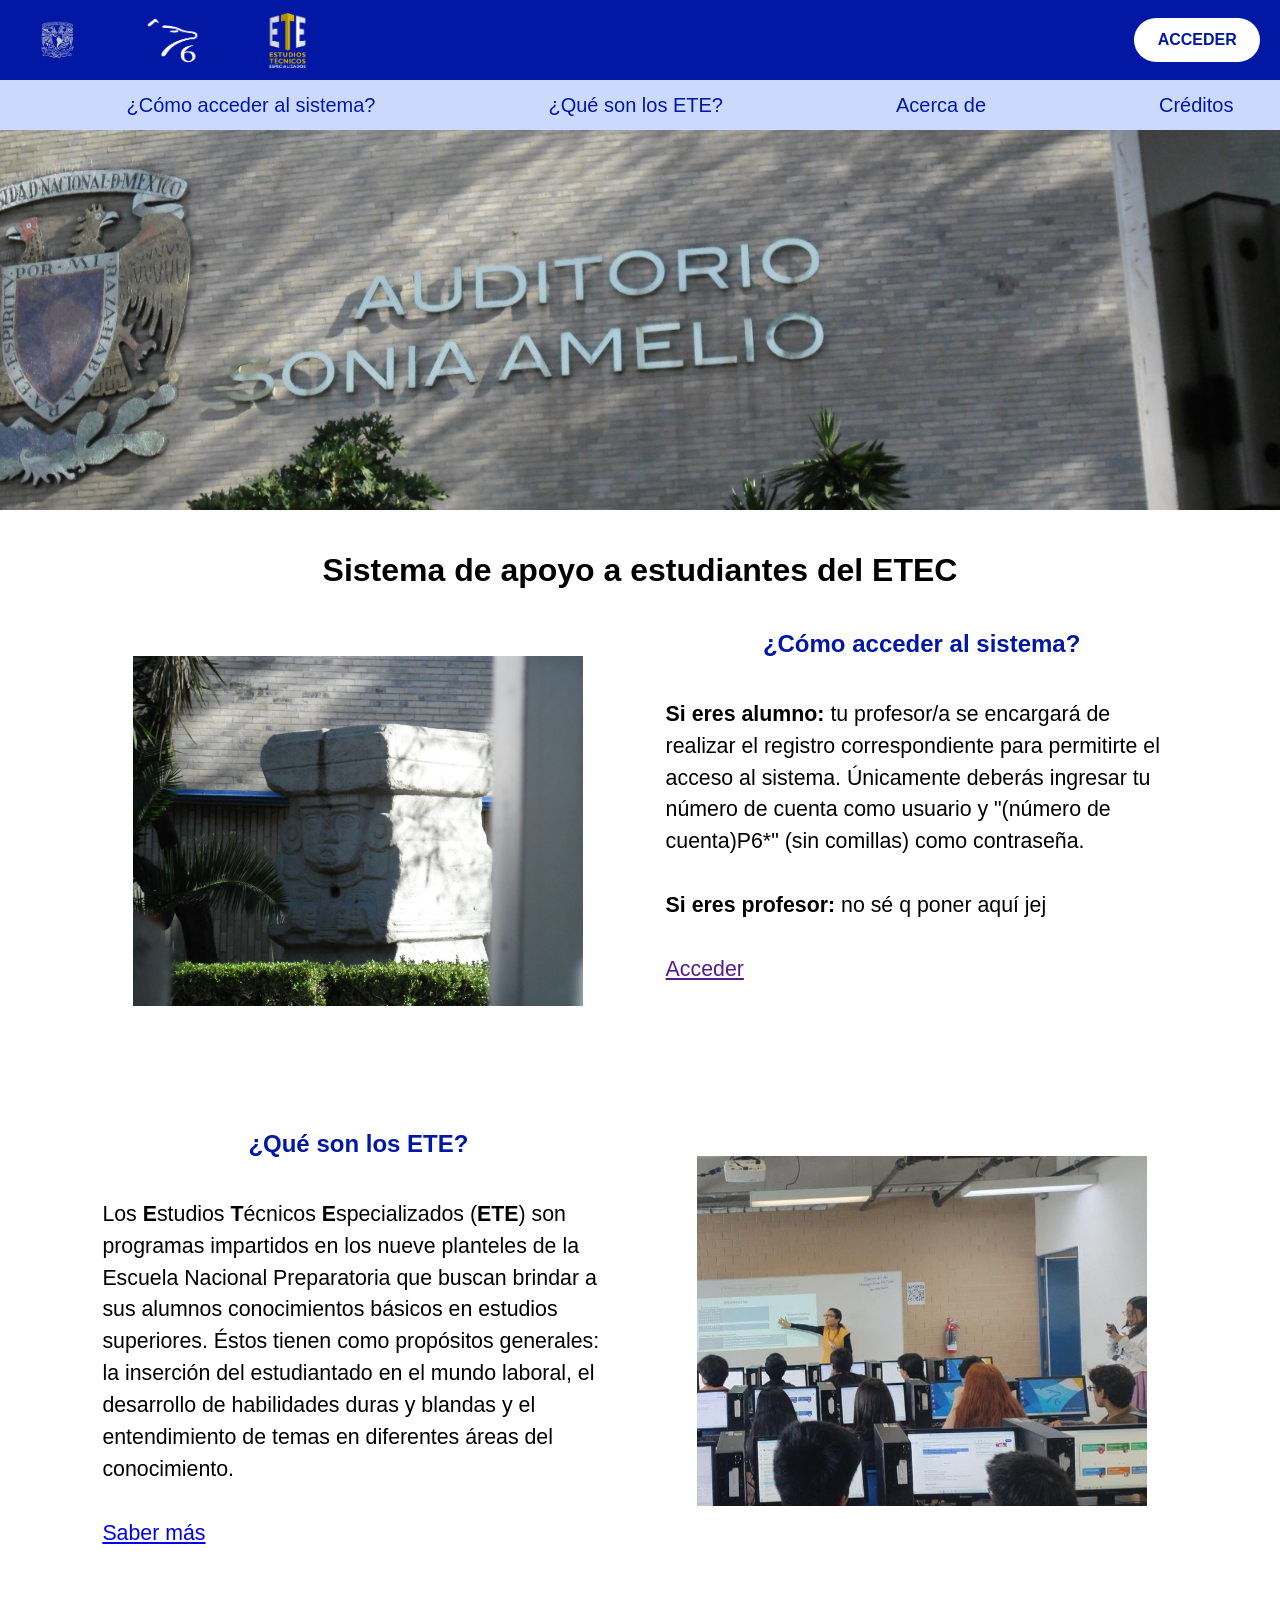
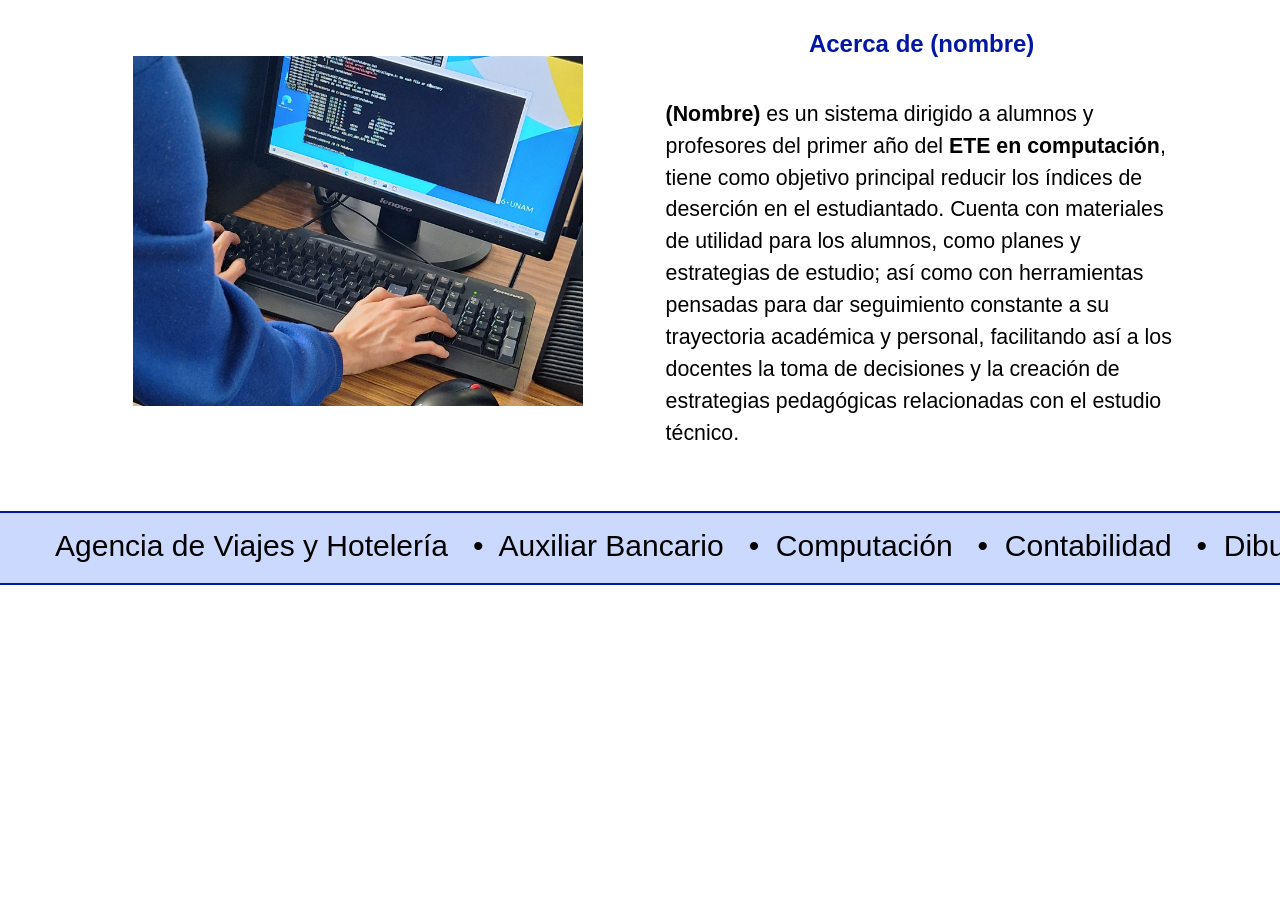
==== commit 55cf8543: "feat(index): agrega link a pagina de creditos" ====
--- a/templates/index.html
+++ b/templates/index.html
@@ -32,7 +32,7 @@
                 </li>
                 <li>
                     <!-- aquí no supe qué agregar lol, pero se puede meter cualquier cosa -->
-                    <a href= ""> Créditos/ Adicional </a>
+                    <a href= "/templates/creditos.html"> Créditos </a>
                 </li>
             </ul>
         </nav>
--- a/statics/css/inicio.css
+++ b/statics/css/inicio.css
@@ -151,6 +151,7 @@
     /* padding-left: 66px; */
 }
 
+/* diseño del botón de acceder */
 #acceder {
     position: absolute;
     right: 0;
@@ -173,4 +174,5 @@
 /* tamaño del banner del auditorio */
 #auditorio {
     width: 100%;
-}+}
+
